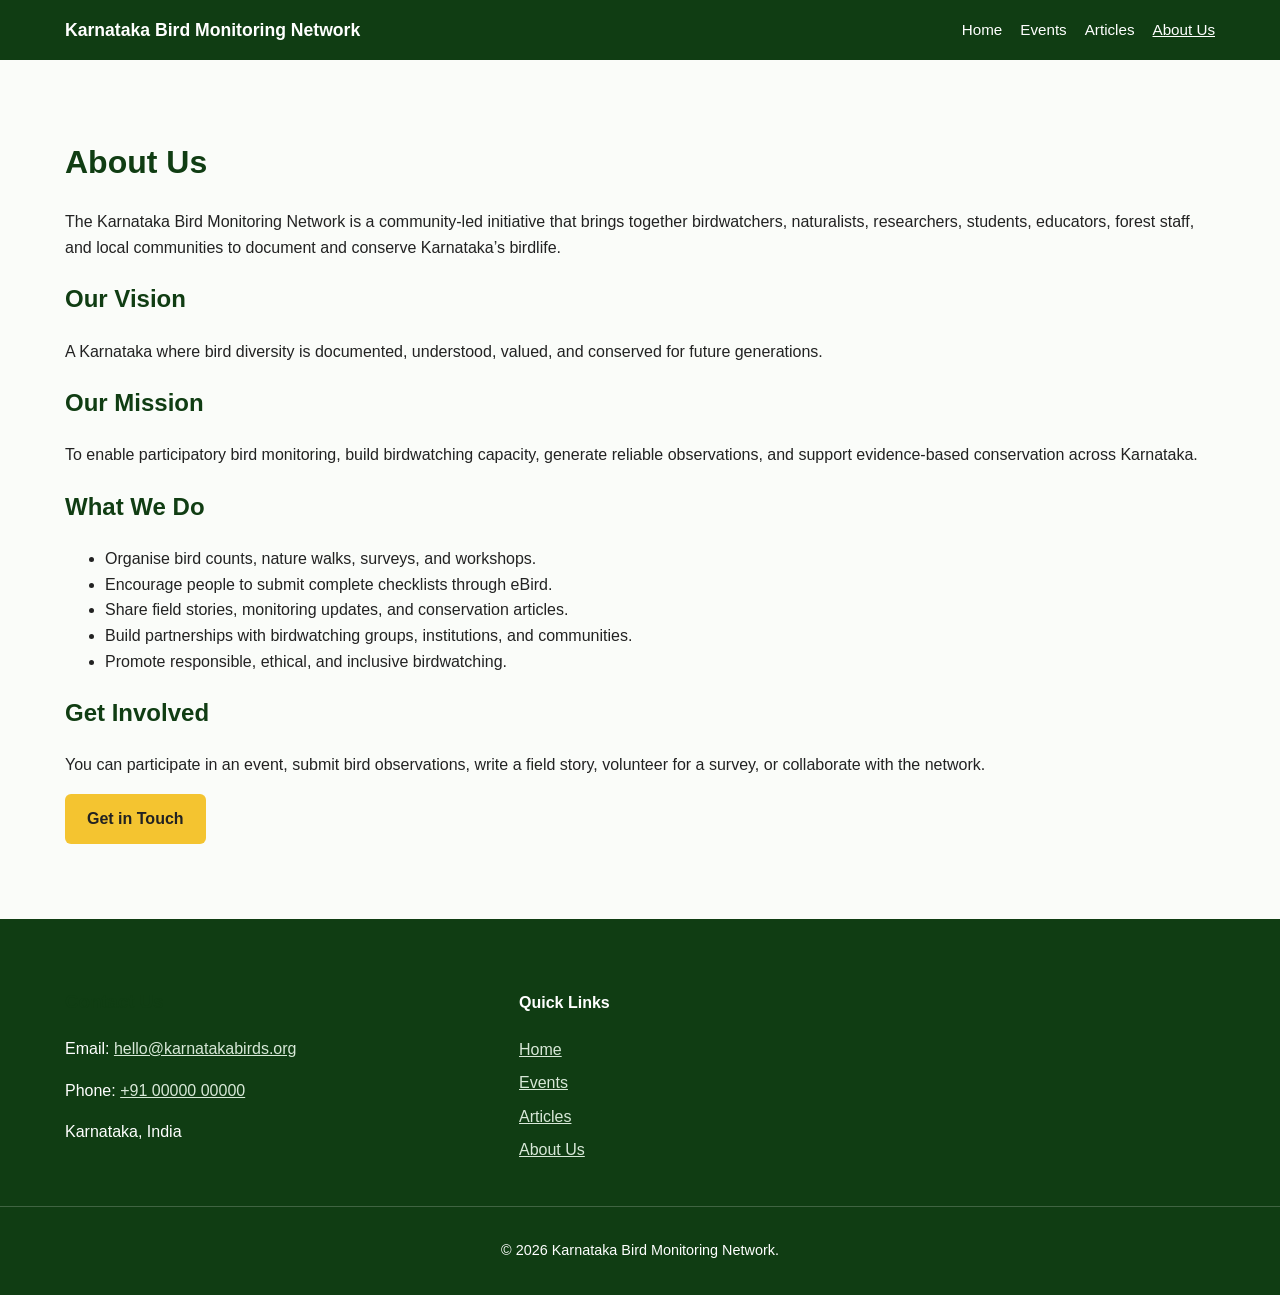
==== about.html @ 4a41b72b "initial" ====
<!DOCTYPE html>
<html lang="en">
<head>
  <meta charset="UTF-8" />
  <meta name="viewport" content="width=device-width, initial-scale=1.0" />
  <title>About Us | Karnataka Bird Monitoring Network</title>
  <link rel="stylesheet" href="css/style.css" />
</head>
<body>
  <header class="site-header">
    <div class="container header-inner">
      <a href="index.html" class="logo">Karnataka Bird Monitoring Network</a>
      <nav class="main-nav">
        <a href="index.html">Home</a>
        <a href="events.html">Events</a>
        <a href="articles.html">Articles</a>
        <a href="about.html" class="active">About Us</a>
      </nav>
    </div>
  </header>

  <main class="page">
    <div class="container">
      <h1>About Us</h1>

      <p>
        The Karnataka Bird Monitoring Network is a community-led initiative that brings together
        birdwatchers, naturalists, researchers, students, educators, forest staff, and local communities
        to document and conserve Karnataka’s birdlife.
      </p>

      <h2>Our Vision</h2>
      <p>
        A Karnataka where bird diversity is documented, understood, valued, and conserved for future generations.
      </p>

      <h2>Our Mission</h2>
      <p>
        To enable participatory bird monitoring, build birdwatching capacity, generate reliable observations,
        and support evidence-based conservation across Karnataka.
      </p>

      <h2>What We Do</h2>
      <ul>
        <li>Organise bird counts, nature walks, surveys, and workshops.</li>
        <li>Encourage people to submit complete checklists through eBird.</li>
        <li>Share field stories, monitoring updates, and conservation articles.</li>
        <li>Build partnerships with birdwatching groups, institutions, and communities.</li>
        <li>Promote responsible, ethical, and inclusive birdwatching.</li>
      </ul>

      <h2>Get Involved</h2>
      <p>
        You can participate in an event, submit bird observations, write a field story, volunteer for a survey,
        or collaborate with the network.
      </p>

      <a class="btn" href="mailto:hello@karnatakabirds.org">Get in Touch</a>
    </div>
  </main>

  <footer class="site-footer">
    <div class="container footer-grid">
      <div>
        <h3>Contact Us</h3>
        <p>Email: <a href="mailto:hello@karnatakabirds.org">hello@karnatakabirds.org</a></p>
        <p>Phone: <a href="tel:+910000000000">+91 00000 00000</a></p>
        <p>Karnataka, India</p>
      </div>
      <div>
        <h4>Quick Links</h4>
        <ul>
          <li><a href="index.html">Home</a></li>
          <li><a href="events.html">Events</a></li>
          <li><a href="articles.html">Articles</a></li>
          <li><a href="about.html">About Us</a></li>
        </ul>
      </div>
    </div>
    <div class="footer-bottom">
      <div class="container">
        <p>© <span id="year"></span> Karnataka Bird Monitoring Network.</p>
      </div>
    </div>
  </footer>

  <script>
    document.getElementById("year").textContent = new Date().getFullYear();
  </script>
</body>
</html>
---- css/style.css ----
:root {
  --green: #1b5e20;
  --green-dark: #103d13;
  --green-light: #e8f3ea;
  --text: #222;
  --muted: #5f6b5f;
  --white: #fff;
  --border: #dfe7df;
}

* {
  box-sizing: border-box;
}

body {
  margin: 0;
  font-family: Arial, Helvetica, sans-serif;
  color: var(--text);
  background: #fafcf9;
  line-height: 1.6;
}

img {
  max-width: 100%;
  display: block;
}

a {
  color: var(--green);
}

.container {
  width: min(1150px, 92%);
  margin: 0 auto;
}

.site-header {
  background: var(--green-dark);
  color: var(--white);
  padding: 16px 0;
}

.header-inner {
  display: flex;
  align-items: center;
  justify-content: space-between;
  gap: 20px;
  flex-wrap: wrap;
}

.logo {
  color: var(--white);
  font-weight: bold;
  text-decoration: none;
  font-size: 1.1rem;
}

.main-nav {
  display: flex;
  gap: 18px;
  flex-wrap: wrap;
}

.main-nav a {
  color: var(--white);
  text-decoration: none;
  font-size: 0.95rem;
}

.main-nav a.active,
.main-nav a:hover {
  text-decoration: underline;
}

.hero {
  background:
    linear-gradient(rgba(16, 61, 19, 0.75), rgba(16, 61, 19, 0.75)),
    url("https://images.unsplash.com/photo-1500534623283-312aade485b7?auto=format&fit=crop&w=1600&q=70");
  background-size: cover;
  background-position: center;
  color: var(--white);
  padding: 110px 0;
  text-align: center;
}

.hero h1 {
  font-size: clamp(2rem, 5vw, 3.2rem);
  margin: 0 0 16px;
}

.hero p {
  max-width: 760px;
  margin: 0 auto 28px;
  font-size: 1.1rem;
}

.hero-actions {
  display: flex;
  gap: 14px;
  justify-content: center;
  flex-wrap: wrap;
}

.btn {
  display: inline-block;
  background: #f4c430;
  color: #222;
  padding: 12px 22px;
  border-radius: 6px;
  text-decoration: none;
  font-weight: bold;
  border: none;
  cursor: pointer;
}

.btn-outline {
  background: transparent;
  color: var(--white);
  border: 2px solid var(--white);
}

.section {
  padding: 64px 0;
}

.section.alt {
  background: var(--green-light);
}

h1,
h2,
h3 {
  color: var(--green-dark);
}

.grid {
  display: grid;
  gap: 22px;
  margin-top: 28px;
}

.grid.two {
  grid-template-columns: repeat(2, 1fr);
}

.grid.three {
  grid-template-columns: repeat(3, 1fr);
}

.grid.four {
  grid-template-columns: repeat(4, 1fr);
}

.card,
.habitat-card,
.event-card,
.article-card {
  background: var(--white);
  border: 1px solid var(--border);
  border-radius: 10px;
  padding: 22px;
}

.habitat-card h3 {
  margin-top: 0;
}

.event-grid,
.article-grid {
  display: grid;
  grid-template-columns: repeat(3, 1fr);
  gap: 22px;
  margin: 28px 0 30px;
}

.event-card img,
.article-card img {
  width: 100%;
  height: 190px;
  object-fit: cover;
  border-radius: 8px;
  margin-bottom: 14px;
}

.event-meta,
.article-meta {
  color: var(--muted);
  font-size: 0.9rem;
  margin-bottom: 8px;
}

.tag {
  display: inline-block;
  background: var(--green-light);
  color: var(--green-dark);
  padding: 4px 10px;
  border-radius: 999px;
  font-size: 0.8rem;
  margin-bottom: 10px;
}

.event-filters,
.article-filters {
  display: flex;
  gap: 10px;
  flex-wrap: wrap;
  margin: 22px 0;
}

.filter-btn {
  background: var(--white);
  border: 1px solid var(--border);
  padding: 9px 16px;
  border-radius: 999px;
  cursor: pointer;
}

.filter-btn.active {
  background: var(--green);
  color: var(--white);
  border-color: var(--green);
}

.page {
  padding: 55px 0 75px;
}

.event-hero,
.article-hero {
  width: 100%;
  height: 340px;
  object-fit: cover;
  border-radius: 10px;
  margin-bottom: 25px;
}

.event-stats,
.article-stats {
  display: grid;
  grid-template-columns: repeat(4, 1fr);
  gap: 16px;
  margin: 28px 0;
}

.stat-card {
  background: var(--green-light);
  border-radius: 10px;
  padding: 20px;
  text-align: center;
}

.stat-card strong {
  display: block;
  font-size: 1.7rem;
  color: var(--green-dark);
}

.gallery {
  display: grid;
  grid-template-columns: repeat(3, 1fr);
  gap: 14px;
  margin-top: 20px;
}

.gallery img {
  width: 100%;
  height: 190px;
  object-fit: cover;
  border-radius: 8px;
}

.site-footer {
  background: var(--green-dark);
  color: var(--white);
  padding: 50px 0 0;
}

.footer-grid {
  display: grid;
  grid-template-columns: 2fr 1fr 1fr 1fr;
  gap: 30px;
}

.site-footer a {
  color: #d8e8d8;
}

.site-footer ul {
  list-style: none;
  padding: 0;
  margin: 0;
}

.site-footer li {
  margin-bottom: 8px;
}

.footer-bottom {
  margin-top: 35px;
  border-top: 1px solid rgba(255, 255, 255, 0.2);
  padding: 18px 0;
  text-align: center;
  font-size: 0.9rem;
}

@media (max-width: 900px) {
  .grid.three,
  .grid.four,
  .event-grid,
  .article-grid,
  .event-stats,
  .article-stats,
  .gallery {
    grid-template-columns: repeat(2, 1fr);
  }

  .footer-grid {
    grid-template-columns: 1fr 1fr;
  }
}

@media (max-width: 600px) {
  .grid.two,
  .grid.three,
  .grid.four,
  .event-grid,
  .article-grid,
  .event-stats,
  .article-stats,
  .gallery,
  .footer-grid {
    grid-template-columns: 1fr;
  }

  .hero {
    padding: 75px 0;
  }
}
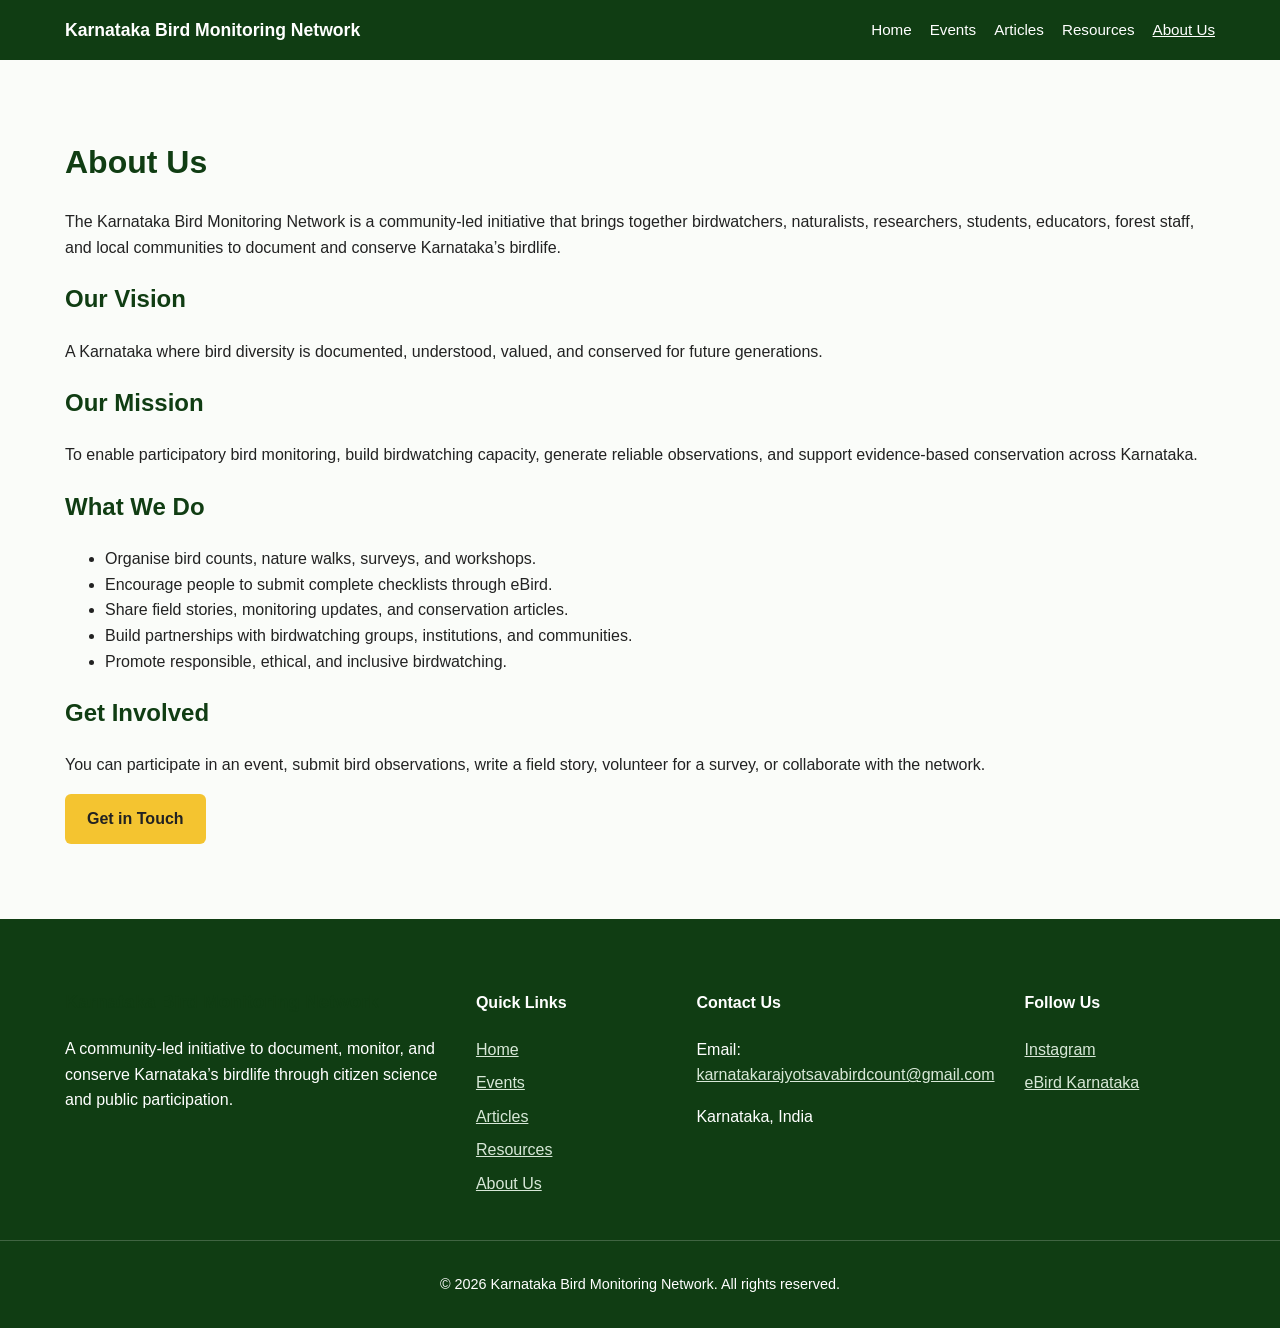
==== commit 15a06ee1: "added json approach" ====
--- a/about.html
+++ b/about.html
@@ -7,17 +7,7 @@
   <link rel="stylesheet" href="css/style.css" />
 </head>
 <body>
-  <header class="site-header">
-    <div class="container header-inner">
-      <a href="index.html" class="logo">Karnataka Bird Monitoring Network</a>
-      <nav class="main-nav">
-        <a href="index.html">Home</a>
-        <a href="events.html">Events</a>
-        <a href="articles.html">Articles</a>
-        <a href="about.html" class="active">About Us</a>
-      </nav>
-    </div>
-  </header>
+  <div id="site-header"></div>
 
   <main class="page">
     <div class="container">
@@ -59,33 +49,8 @@
     </div>
   </main>
 
-  <footer class="site-footer">
-    <div class="container footer-grid">
-      <div>
-        <h3>Contact Us</h3>
-        <p>Email: <a href="mailto:hello@karnatakabirds.org">hello@karnatakabirds.org</a></p>
-        <p>Phone: <a href="tel:+910000000000">+91 00000 00000</a></p>
-        <p>Karnataka, India</p>
-      </div>
-      <div>
-        <h4>Quick Links</h4>
-        <ul>
-          <li><a href="index.html">Home</a></li>
-          <li><a href="events.html">Events</a></li>
-          <li><a href="articles.html">Articles</a></li>
-          <li><a href="about.html">About Us</a></li>
-        </ul>
-      </div>
-    </div>
-    <div class="footer-bottom">
-      <div class="container">
-        <p>© <span id="year"></span> Karnataka Bird Monitoring Network.</p>
-      </div>
-    </div>
-  </footer>
+  <div id="site-footer"></div>
 
-  <script>
-    document.getElementById("year").textContent = new Date().getFullYear();
-  </script>
+  <script src="js/layout.js"></script>
 </body>
 </html>
--- a/css/style.css
+++ b/css/style.css
@@ -86,6 +86,7 @@
 .hero h1 {
   font-size: clamp(2rem, 5vw, 3.2rem);
   margin: 0 0 16px;
+  color: var(--white);
 }
 
 .hero p {
@@ -255,18 +256,151 @@
   color: var(--green-dark);
 }
 
-.gallery {
-  display: grid;
-  grid-template-columns: repeat(3, 1fr);
+.carousel {
+  margin-top: 20px;
+}
+
+.carousel-track {
+  display: flex;
+  overflow-x: auto;
+  scroll-snap-type: x mandatory;
+  scroll-behavior: smooth;
+  scrollbar-width: none;
+  -webkit-overflow-scrolling: touch;
+}
+
+.carousel-track::-webkit-scrollbar {
+  display: none;
+}
+
+.carousel-page {
+  display: grid;
+  grid-template-columns: repeat(3, minmax(0, 1fr));
+  flex: 0 0 100%;
+  min-width: 0;
+  scroll-snap-align: start;
   gap: 14px;
-  margin-top: 20px;
-}
-
-.gallery img {
+}
+
+.carousel-item {
+  min-width: 0;
+}
+
+.gallery-image {
+  margin: 0;
+}
+
+.gallery-carousel .gallery-image img {
   width: 100%;
-  height: 190px;
+  height: clamp(180px, 20vw, 300px);
   object-fit: cover;
   border-radius: 8px;
+}
+
+.photo-credit {
+  margin-top: 6px;
+  color: var(--muted);
+  font-size: 0.85rem;
+}
+
+.carousel-controls {
+  display: flex;
+  justify-content: center;
+  gap: 12px;
+  margin-top: 14px;
+}
+
+.carousel-control {
+  display: grid;
+  width: 42px;
+  height: 42px;
+  place-items: center;
+  padding: 0;
+  border: 1px solid var(--green);
+  border-radius: 50%;
+  background: var(--green);
+  color: var(--white);
+  font: inherit;
+  font-size: 1.5rem;
+  font-weight: bold;
+  cursor: pointer;
+}
+
+.carousel-control:hover,
+.carousel-control:focus-visible {
+  background: var(--green-dark);
+}
+
+.event-subnav {
+  display: flex;
+  gap: 10px;
+  overflow-x: auto;
+  padding: 14px 0;
+  margin: 20px 0 32px;
+  border-top: 1px solid var(--border);
+  border-bottom: 1px solid var(--border);
+  scroll-behavior: smooth;
+}
+
+.event-subnav a {
+  flex: 0 0 auto;
+  padding: 8px 14px;
+  border-radius: 999px;
+  background: var(--green-light);
+  text-decoration: none;
+  font-weight: bold;
+}
+
+.event-details-grid {
+  display: grid;
+  grid-template-columns: 1fr;
+  gap: 18px;
+  margin: 28px 0;
+}
+
+.event-detail-section,
+.testimonial-card {
+  margin: 0;
+  padding: 22px;
+  border: 1px solid var(--border);
+  border-radius: 10px;
+  background: var(--white);
+  scroll-margin-top: 20px;
+}
+
+.event-detail-section h2,
+.event-report-section h2,
+.banner-cta h2 {
+  margin-top: 0;
+}
+
+.event-report-section {
+  margin: 36px 0;
+}
+
+.testimonial-card cite {
+  color: var(--muted);
+  font-style: normal;
+  font-weight: bold;
+}
+
+.testimonial-carousel .testimonial-card {
+  height: 100%;
+}
+
+.banner-cta {
+  display: flex;
+  align-items: center;
+  justify-content: space-between;
+  gap: 24px;
+  margin: 32px 0;
+  padding: 28px;
+  border-radius: 10px;
+  background: var(--green-light);
+}
+
+.banner-cta p {
+  margin-bottom: 0;
 }
 
 .site-footer {
@@ -304,13 +438,16 @@
 }
 
 @media (max-width: 900px) {
+  .carousel-page {
+    grid-template-columns: repeat(2, minmax(0, 1fr));
+  }
+
   .grid.three,
   .grid.four,
   .event-grid,
   .article-grid,
   .event-stats,
-  .article-stats,
-  .gallery {
+  .article-stats {
     grid-template-columns: repeat(2, 1fr);
   }
 
@@ -320,6 +457,10 @@
 }
 
 @media (max-width: 600px) {
+  .carousel-page {
+    grid-template-columns: 1fr;
+  }
+
   .grid.two,
   .grid.three,
   .grid.four,
@@ -327,11 +468,15 @@
   .article-grid,
   .event-stats,
   .article-stats,
-  .gallery,
   .footer-grid {
     grid-template-columns: 1fr;
   }
 
+  .banner-cta {
+    align-items: flex-start;
+    flex-direction: column;
+  }
+
   .hero {
     padding: 75px 0;
   }
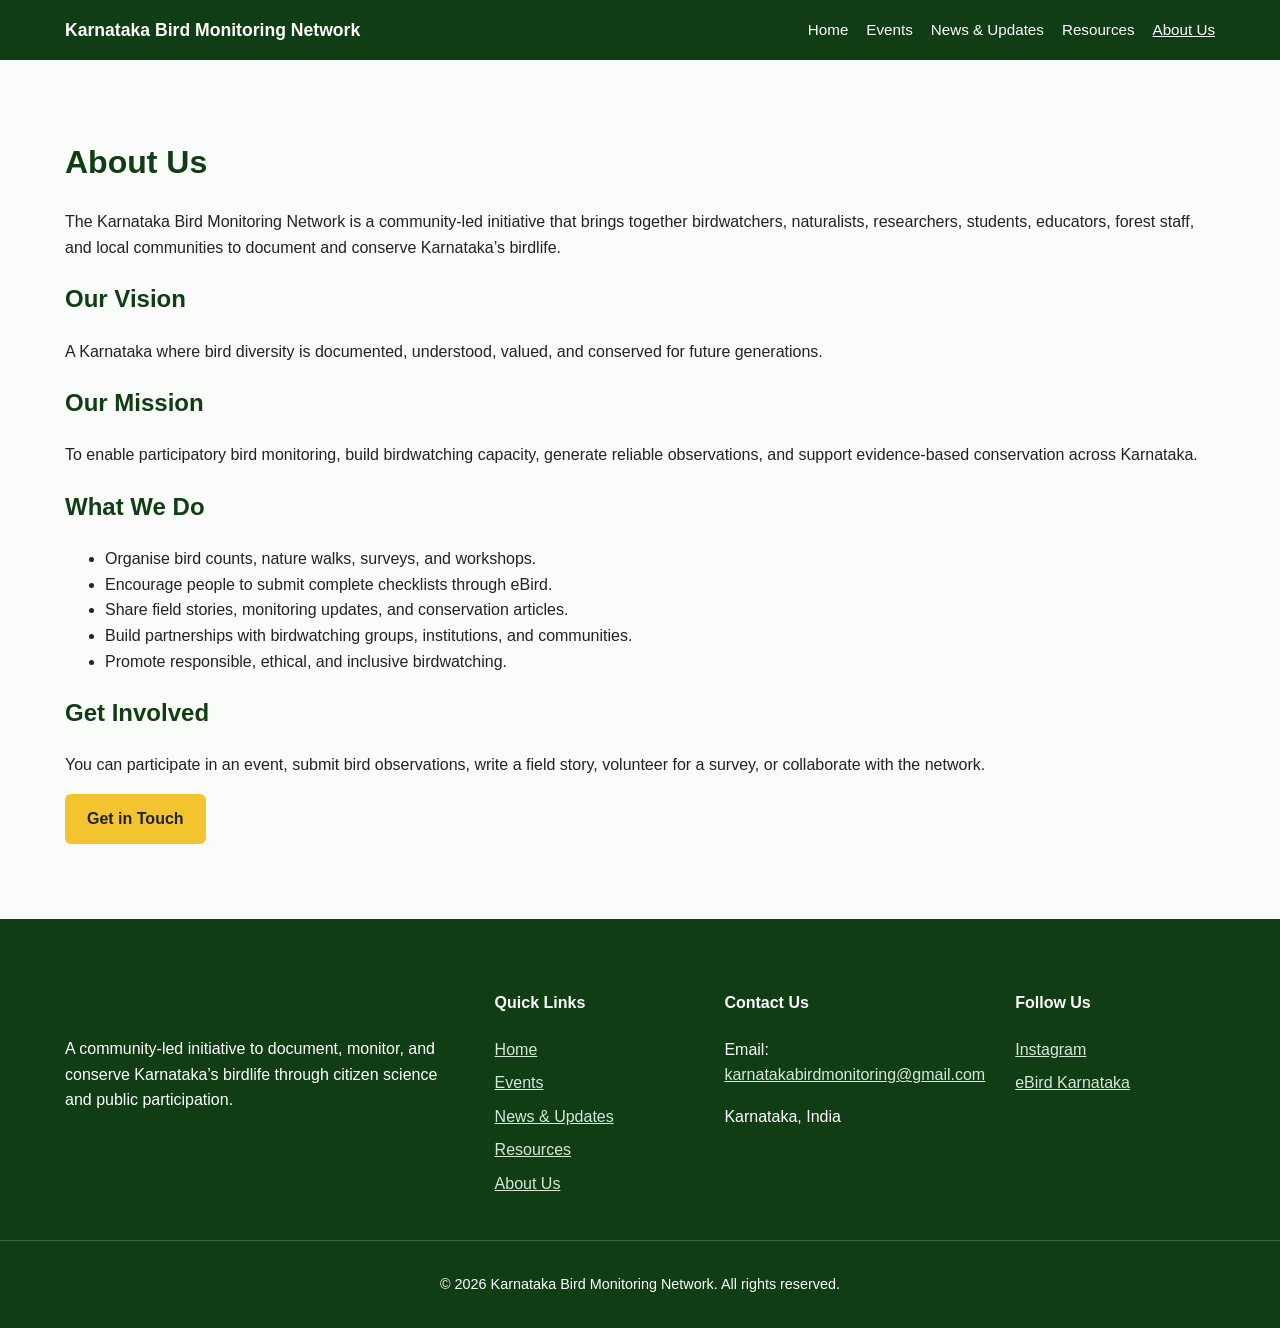
==== commit 33effd71: "mail change" ====
--- a/about.html
+++ b/about.html
@@ -45,7 +45,7 @@
         or collaborate with the network.
       </p>
 
-      <a class="btn" href="mailto:hello@karnatakabirds.org">Get in Touch</a>
+      <a class="btn" href="mailto:karnatakabirdmonitoring@gmail.com">Get in Touch</a>
     </div>
   </main>
 
--- a/css/style.css
+++ b/css/style.css
@@ -73,14 +73,32 @@
 }
 
 .hero {
+  position: relative;
+  color: var(--white);
+  background: var(--green-dark);
+  text-align: center;
+}
+
+.hero-slide {
+  display: none;
+  height: clamp(460px, 35vw, 540px);
+  padding: 70px 0 86px;
   background:
     linear-gradient(rgba(16, 61, 19, 0.75), rgba(16, 61, 19, 0.75)),
-    url("https://images.unsplash.com/photo-1500534623283-312aade485b7?auto=format&fit=crop&w=1600&q=70");
-  background-size: cover;
-  background-position: center;
-  color: var(--white);
-  padding: 110px 0;
-  text-align: center;
+    url("https://images.unsplash.com/photo-1500534623283-312aade485b7?auto=format&fit=crop&w=1600&q=70") center / cover;
+}
+
+.hero-slide.is-active {
+  display: grid;
+  align-items: center;
+}
+
+.hero-slide[hidden] {
+  display: none;
+}
+
+.hero-slide--contest {
+  background: linear-gradient(120deg, #103d13, #28733a);
 }
 
 .hero h1 {
@@ -100,6 +118,66 @@
   gap: 14px;
   justify-content: center;
   flex-wrap: wrap;
+}
+
+.contest-mark {
+  display: grid;
+  width: 62px;
+  height: 62px;
+  place-items: center;
+  margin: 0 auto 14px;
+  border: 2px solid rgba(255, 255, 255, 0.8);
+  border-radius: 50%;
+  font-size: 0.8rem;
+  font-weight: bold;
+  letter-spacing: 0.05em;
+}
+
+.hero-carousel-controls {
+  position: absolute;
+  right: 0;
+  bottom: 18px;
+  left: 0;
+  display: flex;
+  align-items: center;
+  justify-content: center;
+  gap: 14px;
+}
+
+.hero-carousel-control,
+.hero-carousel-indicator {
+  border: 1px solid rgba(255, 255, 255, 0.8);
+  background: transparent;
+  color: var(--white);
+  cursor: pointer;
+}
+
+.hero-carousel-control {
+  display: grid;
+  width: 36px;
+  height: 36px;
+  place-items: center;
+  border-radius: 50%;
+  font: inherit;
+}
+
+.hero-carousel-control:hover,
+.hero-carousel-control:focus-visible,
+.hero-carousel-indicator.is-active {
+  background: var(--white);
+  color: var(--green-dark);
+}
+
+.hero-carousel-indicators {
+  display: flex;
+  gap: 8px;
+}
+
+.hero-carousel-indicator {
+  width: 10px;
+  height: 10px;
+  padding: 0;
+  border-radius: 50%;
 }
 
 .btn {
@@ -124,6 +202,14 @@
   padding: 64px 0;
 }
 
+.home-page > .section {
+  padding: 30px 0;
+}
+
+.home-page > .section h2:first-child {
+  margin-top: 0;
+}
+
 .section.alt {
   background: var(--green-light);
 }
@@ -155,19 +241,29 @@
 .card,
 .habitat-card,
 .event-card,
-.article-card {
+.news-card {
   background: var(--white);
   border: 1px solid var(--border);
   border-radius: 10px;
   padding: 22px;
 }
 
+.event-card {
+  display: flex;
+  flex-direction: column;
+}
+
+.event-card > .btn {
+  align-self: flex-start;
+  margin-top: auto;
+}
+
 .habitat-card h3 {
   margin-top: 0;
 }
 
 .event-grid,
-.article-grid {
+.news-grid {
   display: grid;
   grid-template-columns: repeat(3, 1fr);
   gap: 22px;
@@ -175,7 +271,7 @@
 }
 
 .event-card img,
-.article-card img {
+.news-card img {
   width: 100%;
   height: 190px;
   object-fit: cover;
@@ -184,7 +280,7 @@
 }
 
 .event-meta,
-.article-meta {
+.news-meta {
   color: var(--muted);
   font-size: 0.9rem;
   margin-bottom: 8px;
@@ -200,8 +296,7 @@
   margin-bottom: 10px;
 }
 
-.event-filters,
-.article-filters {
+.event-filters {
   display: flex;
   gap: 10px;
   flex-wrap: wrap;
@@ -226,8 +321,424 @@
   padding: 55px 0 75px;
 }
 
-.event-hero,
-.article-hero {
+.news-heading {
+  max-width: 760px;
+  margin-bottom: 34px;
+}
+
+.news-heading h1 {
+  margin: 8px 0 10px;
+}
+
+.news-heading p {
+  color: var(--muted);
+  font-size: 1.05rem;
+}
+
+.news-update {
+  overflow: hidden;
+  border: 1px solid var(--border);
+  border-radius: 10px;
+  background: var(--white);
+}
+
+.news-update-header {
+  padding: 28px 32px 20px;
+  border-bottom: 1px solid var(--border);
+}
+
+.news-update-header h2 {
+  margin: 4px 0 0;
+  font-size: clamp(1.5rem, 3vw, 2.2rem);
+}
+
+.news-update-body {
+  padding: 24px 32px 32px;
+}
+
+.news-stats {
+  display: grid;
+  grid-template-columns: repeat(4, 1fr);
+  gap: 16px;
+  margin: 26px 0;
+}
+
+.news-section {
+  display: grid;
+  grid-template-columns: minmax(0, 1fr) minmax(280px, 0.75fr);
+  align-items: center;
+  gap: 28px;
+  margin-top: 32px;
+  padding-top: 32px;
+  border-top: 1px solid var(--border);
+}
+
+.news-section:first-of-type {
+  border-top: 0;
+}
+
+.news-section-content h3 {
+  margin-top: 0;
+}
+
+.news-section-image {
+  margin: 0;
+}
+
+.news-section-image img {
+  width: 100%;
+  height: 300px;
+  object-fit: cover;
+  border-radius: 8px;
+}
+
+.news-section-image figcaption {
+  margin-top: 8px;
+  color: var(--muted);
+  font-size: 0.9rem;
+}
+
+.report-banner {
+  display: flex;
+  align-items: center;
+  justify-content: space-between;
+  gap: 24px;
+  margin-top: 28px;
+  padding: 20px 24px;
+  border: 1px solid var(--border);
+  border-radius: 10px;
+  background: var(--green-light);
+}
+
+.report-banner h2 {
+  margin: 4px 0 0;
+  font-size: 1.15rem;
+}
+
+.report-banner .tag {
+  margin-bottom: 4px;
+  background: var(--white);
+}
+
+.report-page {
+  padding: 55px 0 75px;
+  background: #fafafa;
+}
+
+.preliminary-report {
+  max-width: 1000px;
+  margin: 0 auto;
+  background: var(--white);
+}
+
+.report-sheet {
+  min-height: 720px;
+  padding: 42px 48px;
+  border: 1px solid var(--border);
+  border-bottom: 0;
+  background: var(--white);
+}
+
+.report-sheet:last-of-type {
+  border-bottom: 1px solid var(--border);
+}
+
+.report-sheet h2,
+.report-header h1 {
+  color: #4a2020;
+}
+
+.report-sheet h2 {
+  margin: 0 0 12px;
+  font-size: 2rem;
+}
+
+.report-cover {
+  padding-top: 54px;
+}
+
+.report-topline {
+  height: 10px;
+  margin: -54px -48px 48px;
+  background: #dda943;
+}
+
+.report-header {
+  margin-bottom: 18px;
+}
+
+.report-back-link {
+  display: block;
+  margin-bottom: 16px;
+  text-decoration: none;
+}
+
+.report-back-link:hover,
+.report-back-link:focus-visible {
+  text-decoration: underline;
+}
+
+.report-header h1 {
+  margin: 8px 0 2px;
+  font-size: clamp(2rem, 5vw, 3rem);
+}
+
+.report-subtitle {
+  margin: 0;
+  color: var(--muted);
+  font-size: 1.1rem;
+}
+
+.report-lead {
+  max-width: 760px;
+  margin: 18px 0 20px;
+}
+
+.report-stats {
+  display: grid;
+  grid-template-columns: repeat(4, 1fr);
+  border: 1px solid #ccd7cc;
+  border-radius: 4px;
+  margin: 20px 0 24px;
+}
+
+.report-stats div {
+  display: flex;
+  min-height: 100px;
+  flex-direction: column;
+  align-items: center;
+  justify-content: center;
+  border-right: 1px solid #ccd7cc;
+}
+
+.report-stats div:last-child {
+  border-right: 0;
+}
+
+.report-stats strong {
+  color: #247d4b;
+  font-size: 2.2rem;
+  line-height: 1.1;
+}
+
+.report-stats span {
+  color: var(--muted);
+}
+
+.report-table-wrap {
+  overflow-x: auto;
+}
+
+.report-table {
+  width: 100%;
+  border-collapse: collapse;
+  background: var(--white);
+}
+
+.report-table th,
+.report-table td {
+  padding: 9px 10px;
+  border: 1px solid #bfc8bf;
+  text-align: left;
+}
+
+.report-table th {
+  background: #4a2020;
+  color: var(--white);
+}
+
+.report-table tbody tr:nth-child(even) {
+  background: #f7f8f6;
+}
+
+.report-table .report-total {
+  font-weight: bold;
+}
+
+.report-note {
+  margin-top: 16px;
+}
+
+.district-totals {
+  display: grid;
+  grid-template-columns: repeat(3, 1fr);
+  gap: 24px;
+  margin-top: 30px;
+}
+
+.district-chart h3 {
+  margin: 0 0 10px;
+  text-align: center;
+}
+
+.bar-row {
+  display: grid;
+  grid-template-columns: 112px 1fr 34px;
+  align-items: center;
+  gap: 6px;
+  height: 24px;
+  font-size: 0.72rem;
+}
+
+.bar-track {
+  height: 14px;
+  background: #eef1ee;
+}
+
+.bar-fill {
+  height: 100%;
+  background: #287b55;
+}
+
+.bar-row:nth-child(1) .bar-fill,
+.bar-row:nth-child(2) .bar-fill {
+  background: #d88a43;
+}
+
+.day-metrics {
+  display: grid;
+  grid-template-columns: repeat(3, 1fr);
+  gap: 18px;
+  margin: 24px 0 32px;
+}
+
+.day-metrics h3,
+.heatmap-block h3 {
+  text-align: center;
+}
+
+.day-bars {
+  display: flex;
+  height: 230px;
+  align-items: flex-end;
+  justify-content: space-around;
+  gap: 8px;
+  border-bottom: 1px solid #ccd4cc;
+}
+
+.day-bars span {
+  display: flex;
+  width: 22%;
+  height: var(--h);
+  flex-direction: column;
+  align-items: center;
+  justify-content: space-between;
+  background: #dda943;
+  border-radius: 3px 3px 0 0;
+  padding: 8px 2px 0;
+  color: #4a2020;
+  font-size: 0.82rem;
+}
+
+.day-bars span small {
+  margin-bottom: -24px;
+  color: var(--text);
+  white-space: nowrap;
+}
+
+.day-bars.orange span:nth-child(1) { background: #f3dca9; }
+.day-bars.orange span:nth-child(2) { background: #dda943; }
+.day-bars.orange span:nth-child(3) { background: #cf752f; }
+.day-bars.orange span:nth-child(4) { background: #8d3e21; }
+.day-bars.green span { background: #b8cf9e; }
+.day-bars.green span:nth-child(2) { background: #bd7e38; }
+.day-bars.green span:nth-child(3),
+.day-bars.green span:nth-child(4) { background: #b96d31; }
+
+.heatmap-intro {
+  display: grid;
+  grid-template-columns: 1fr 1fr;
+  gap: 30px;
+  margin-top: 24px;
+}
+
+.heatmap-grid {
+  display: grid;
+  grid-template-columns: 120px repeat(4, 1fr);
+  gap: 3px;
+  align-items: stretch;
+  font-size: 0.68rem;
+}
+
+.heatmap-head {
+  text-align: center;
+  color: var(--muted);
+  line-height: 24px;
+}
+
+.heatmap-name {
+  display: flex;
+  align-items: center;
+  justify-content: flex-end;
+  padding-right: 6px;
+  white-space: nowrap;
+}
+
+.heatmap-cell {
+  display: grid;
+  min-height: 32px;
+  place-items: center;
+  color: var(--white);
+  font-weight: bold;
+}
+
+.district-map {
+  display: grid;
+  width: min(760px, 100%);
+  min-height: 500px;
+  grid-template-columns: repeat(6, 1fr);
+  grid-template-rows: repeat(7, 66px);
+  gap: 5px;
+  align-items: center;
+  justify-content: center;
+  margin: 24px auto 0;
+}
+
+.map-cell {
+  display: flex;
+  min-height: 66px;
+  flex-direction: column;
+  align-items: flex-start;
+  justify-content: center;
+  padding: 7px;
+  background: #72a88d;
+  color: #1d241f;
+  font-size: 0.72rem;
+  font-weight: bold;
+  line-height: 1.05;
+}
+
+.map-cell strong {
+  margin-top: 4px;
+  color: var(--text);
+  font-size: 1.35rem;
+}
+
+.underbirded-bars {
+  max-width: 620px;
+  margin: 34px auto 0;
+}
+
+.underbirded-row {
+  display: grid;
+  grid-template-columns: 130px 1fr 38px;
+  align-items: center;
+  gap: 8px;
+  height: 30px;
+  font-size: 0.82rem;
+}
+
+.underbirded-track {
+  display: flex;
+  height: 18px;
+  background: #f1eee8;
+}
+
+.underbirded-track span {
+  height: 100%;
+}
+
+.event-hero {
   width: 100%;
   height: 340px;
   object-fit: cover;
@@ -235,8 +746,7 @@
   margin-bottom: 25px;
 }
 
-.event-stats,
-.article-stats {
+.event-stats {
   display: grid;
   grid-template-columns: repeat(4, 1fr);
   gap: 16px;
@@ -403,6 +913,150 @@
   margin-bottom: 0;
 }
 
+.resource-section {
+  margin: 42px 0;
+}
+
+.resource-contact {
+  padding: 28px;
+  border-radius: 10px;
+  background: var(--green-light);
+}
+
+.resource-contact h2 {
+  margin-top: 0;
+}
+
+.resource-contact p {
+  margin-bottom: 20px;
+}
+
+.resource-modal {
+  width: min(760px, calc(100% - 32px));
+  max-width: none;
+  max-height: 90vh;
+  padding: 0;
+  overflow: hidden;
+  border: 1px solid var(--border);
+  border-radius: 10px;
+  background: var(--white);
+}
+
+.resource-modal::backdrop {
+  background: rgba(0, 0, 0, 0.6);
+}
+
+.resource-modal-header {
+  display: flex;
+  align-items: center;
+  justify-content: space-between;
+  gap: 16px;
+  padding: 14px 20px;
+  border-bottom: 1px solid var(--border);
+}
+
+.resource-modal-header h2 {
+  margin: 0;
+}
+
+.resource-modal-close {
+  display: grid;
+  width: 40px;
+  height: 40px;
+  flex: 0 0 auto;
+  place-items: center;
+  border: 0;
+  border-radius: 50%;
+  background: var(--green-light);
+  color: var(--green-dark);
+  font: inherit;
+  font-size: 1.6rem;
+  cursor: pointer;
+}
+
+.resource-modal iframe {
+  display: block;
+  width: 100%;
+  height: min(75vh, 900px);
+  border: 0;
+}
+
+.resource-table-wrap {
+  overflow-x: auto;
+  margin-top: 20px;
+  border: 1px solid var(--border);
+  border-radius: 10px;
+  background: var(--white);
+}
+
+.resource-table {
+  width: 100%;
+  border-collapse: collapse;
+  text-align: left;
+}
+
+.resource-table th,
+.resource-table td {
+  padding: 14px 16px;
+  border-bottom: 1px solid var(--border);
+  vertical-align: middle;
+}
+
+.resource-table thead th {
+  background: var(--green-light);
+  color: var(--green-dark);
+}
+
+.resource-table tbody tr:last-child th,
+.resource-table tbody tr:last-child td {
+  border-bottom: 0;
+}
+
+.resource-table tbody th {
+  font-weight: normal;
+}
+
+.tutorial-table {
+  min-width: 700px;
+}
+
+.tutorial-link {
+  display: inline-block;
+  padding: 7px 10px;
+  border: 1px solid var(--border);
+  border-radius: 6px;
+  text-decoration: none;
+  white-space: nowrap;
+}
+
+.tutorial-link:hover,
+.tutorial-link:focus-visible {
+  background: var(--green-light);
+}
+
+.certificate-cta {
+  display: flex;
+  align-items: center;
+  justify-content: space-between;
+  gap: 24px;
+  margin-top: 48px;
+  padding: 28px;
+  border-radius: 10px;
+  background: var(--green-light);
+}
+
+.certificate-cta h2 {
+  margin-top: 0;
+}
+
+.certificate-cta p {
+  margin-bottom: 0;
+}
+
+.btn-small {
+  padding: 8px 12px;
+}
+
 .site-footer {
   background: var(--green-dark);
   color: var(--white);
@@ -438,6 +1092,26 @@
 }
 
 @media (max-width: 900px) {
+  .district-totals,
+  .day-metrics,
+  .heatmap-intro {
+    grid-template-columns: 1fr;
+  }
+
+  .district-chart {
+    overflow-x: hidden;
+  }
+
+  .district-map {
+    min-height: 420px;
+    grid-template-rows: repeat(7, 58px);
+  }
+
+  .map-cell {
+    min-height: 58px;
+    font-size: 0.62rem;
+  }
+
   .carousel-page {
     grid-template-columns: repeat(2, minmax(0, 1fr));
   }
@@ -445,18 +1119,84 @@
   .grid.three,
   .grid.four,
   .event-grid,
-  .article-grid,
-  .event-stats,
-  .article-stats {
+  .news-grid,
+  .event-stats {
     grid-template-columns: repeat(2, 1fr);
   }
 
   .footer-grid {
     grid-template-columns: 1fr 1fr;
   }
+
+  .news-stats {
+    grid-template-columns: repeat(2, 1fr);
+  }
 }
 
 @media (max-width: 600px) {
+  .report-page {
+    padding: 24px 0 50px;
+  }
+
+  .report-sheet {
+    min-height: auto;
+    padding: 32px 18px;
+  }
+
+  .report-topline {
+    margin: -32px -18px 36px;
+  }
+
+  .report-stats {
+    grid-template-columns: repeat(2, 1fr);
+  }
+
+  .report-stats div:nth-child(2) {
+    border-right: 0;
+  }
+
+  .report-stats div:nth-child(-n + 2) {
+    border-bottom: 1px solid #ccd7cc;
+  }
+
+  .district-totals,
+  .day-metrics,
+  .heatmap-intro {
+    grid-template-columns: 1fr;
+  }
+
+  .bar-row {
+    grid-template-columns: 104px 1fr 32px;
+  }
+
+  .district-map {
+    grid-template-columns: repeat(3, 1fr);
+    grid-template-rows: none;
+  }
+
+  .map-cell {
+    grid-column: auto !important;
+    grid-row: auto !important;
+  }
+
+  .heatmap-grid {
+    grid-template-columns: 96px repeat(4, 1fr);
+    font-size: 0.58rem;
+  }
+
+  .heatmap-name {
+    font-size: 0.58rem;
+  }
+
+  .underbirded-row {
+    grid-template-columns: 105px 1fr 34px;
+  }
+
+  .event-hero {
+    height: auto;
+    object-fit: contain;
+  }
+
   .carousel-page {
     grid-template-columns: 1fr;
   }
@@ -465,9 +1205,8 @@
   .grid.three,
   .grid.four,
   .event-grid,
-  .article-grid,
+  .news-grid,
   .event-stats,
-  .article-stats,
   .footer-grid {
     grid-template-columns: 1fr;
   }
@@ -477,7 +1216,36 @@
     flex-direction: column;
   }
 
-  .hero {
-    padding: 75px 0;
+  .news-section {
+    grid-template-columns: 1fr;
+  }
+
+  .news-section-image img {
+    height: auto;
+  }
+
+  .news-update-header,
+  .news-update-body {
+    padding-right: 20px;
+    padding-left: 20px;
+  }
+
+  .news-stats {
+    grid-template-columns: 1fr;
+  }
+
+  .report-banner {
+    align-items: flex-start;
+    flex-direction: column;
+  }
+
+  .certificate-cta {
+    align-items: flex-start;
+    flex-direction: column;
+  }
+
+  .hero-slide {
+    height: 600px;
+    padding: 60px 0 84px;
   }
 }
